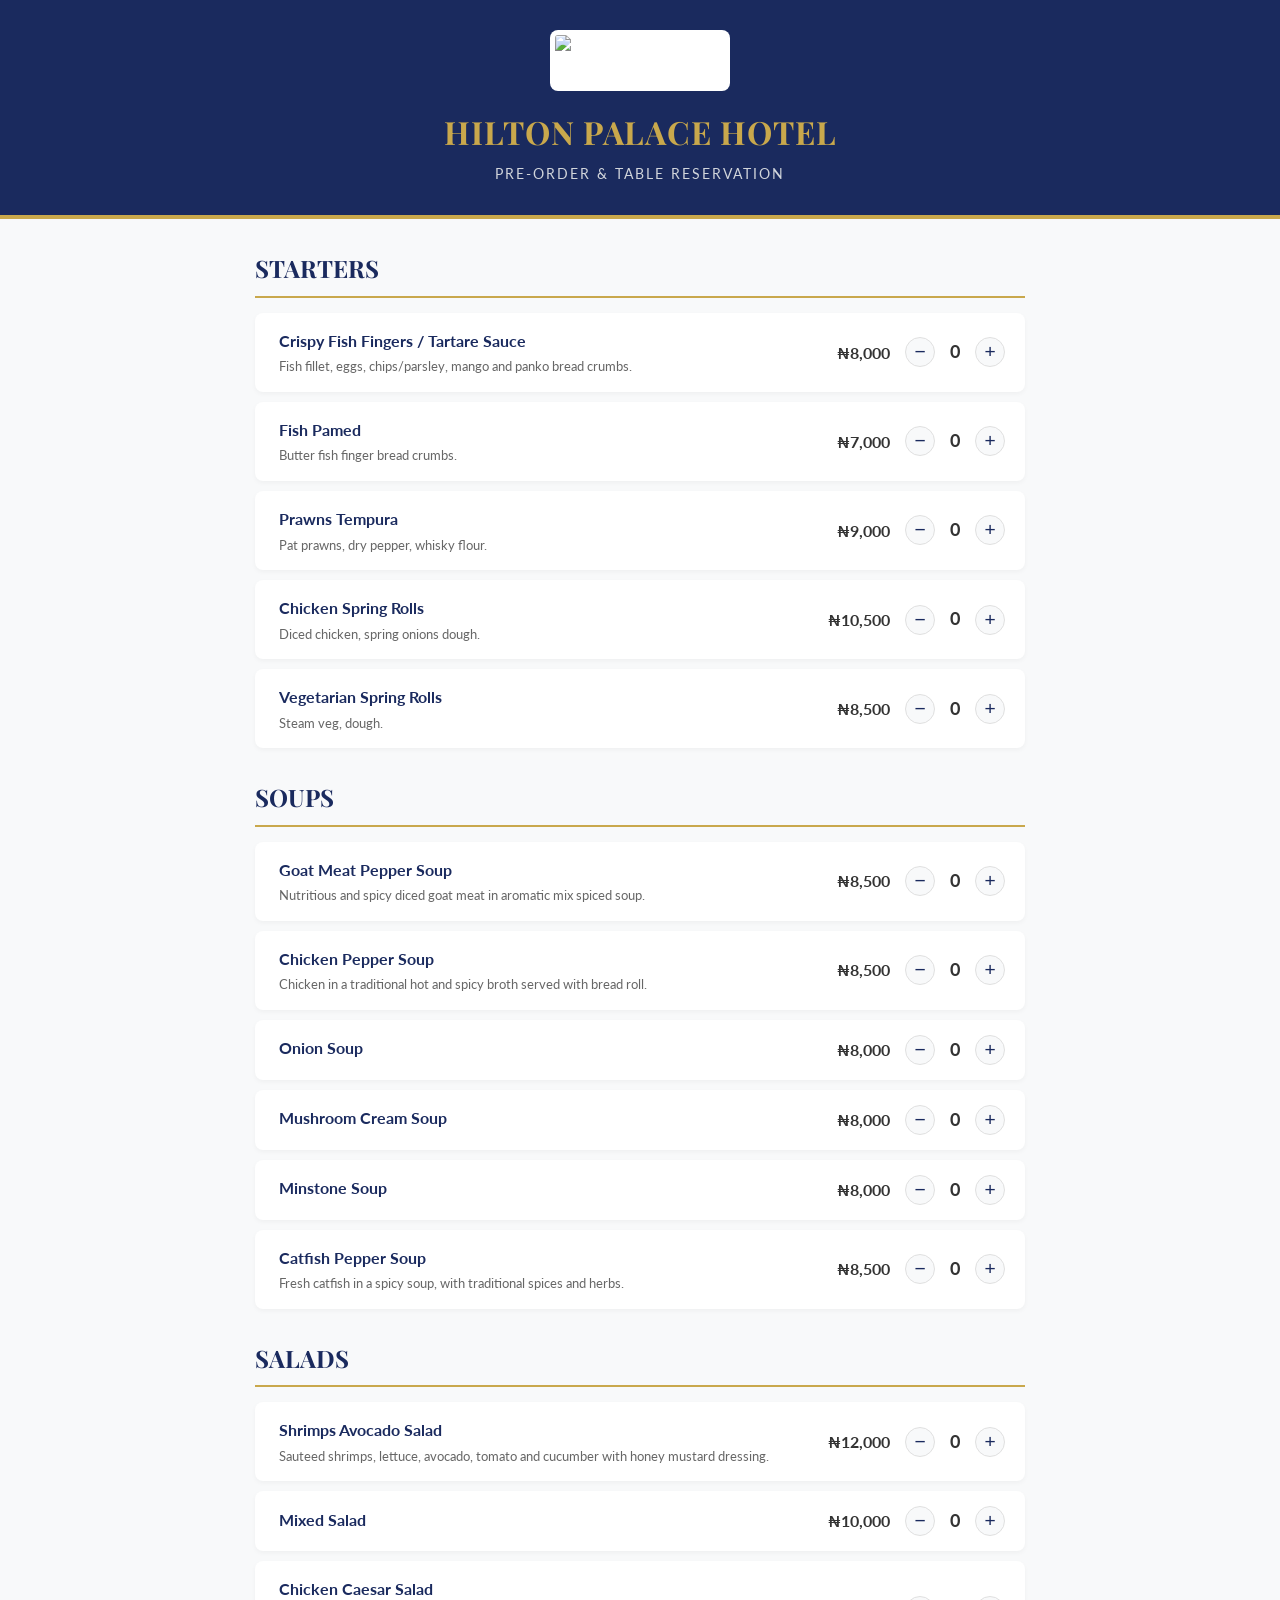
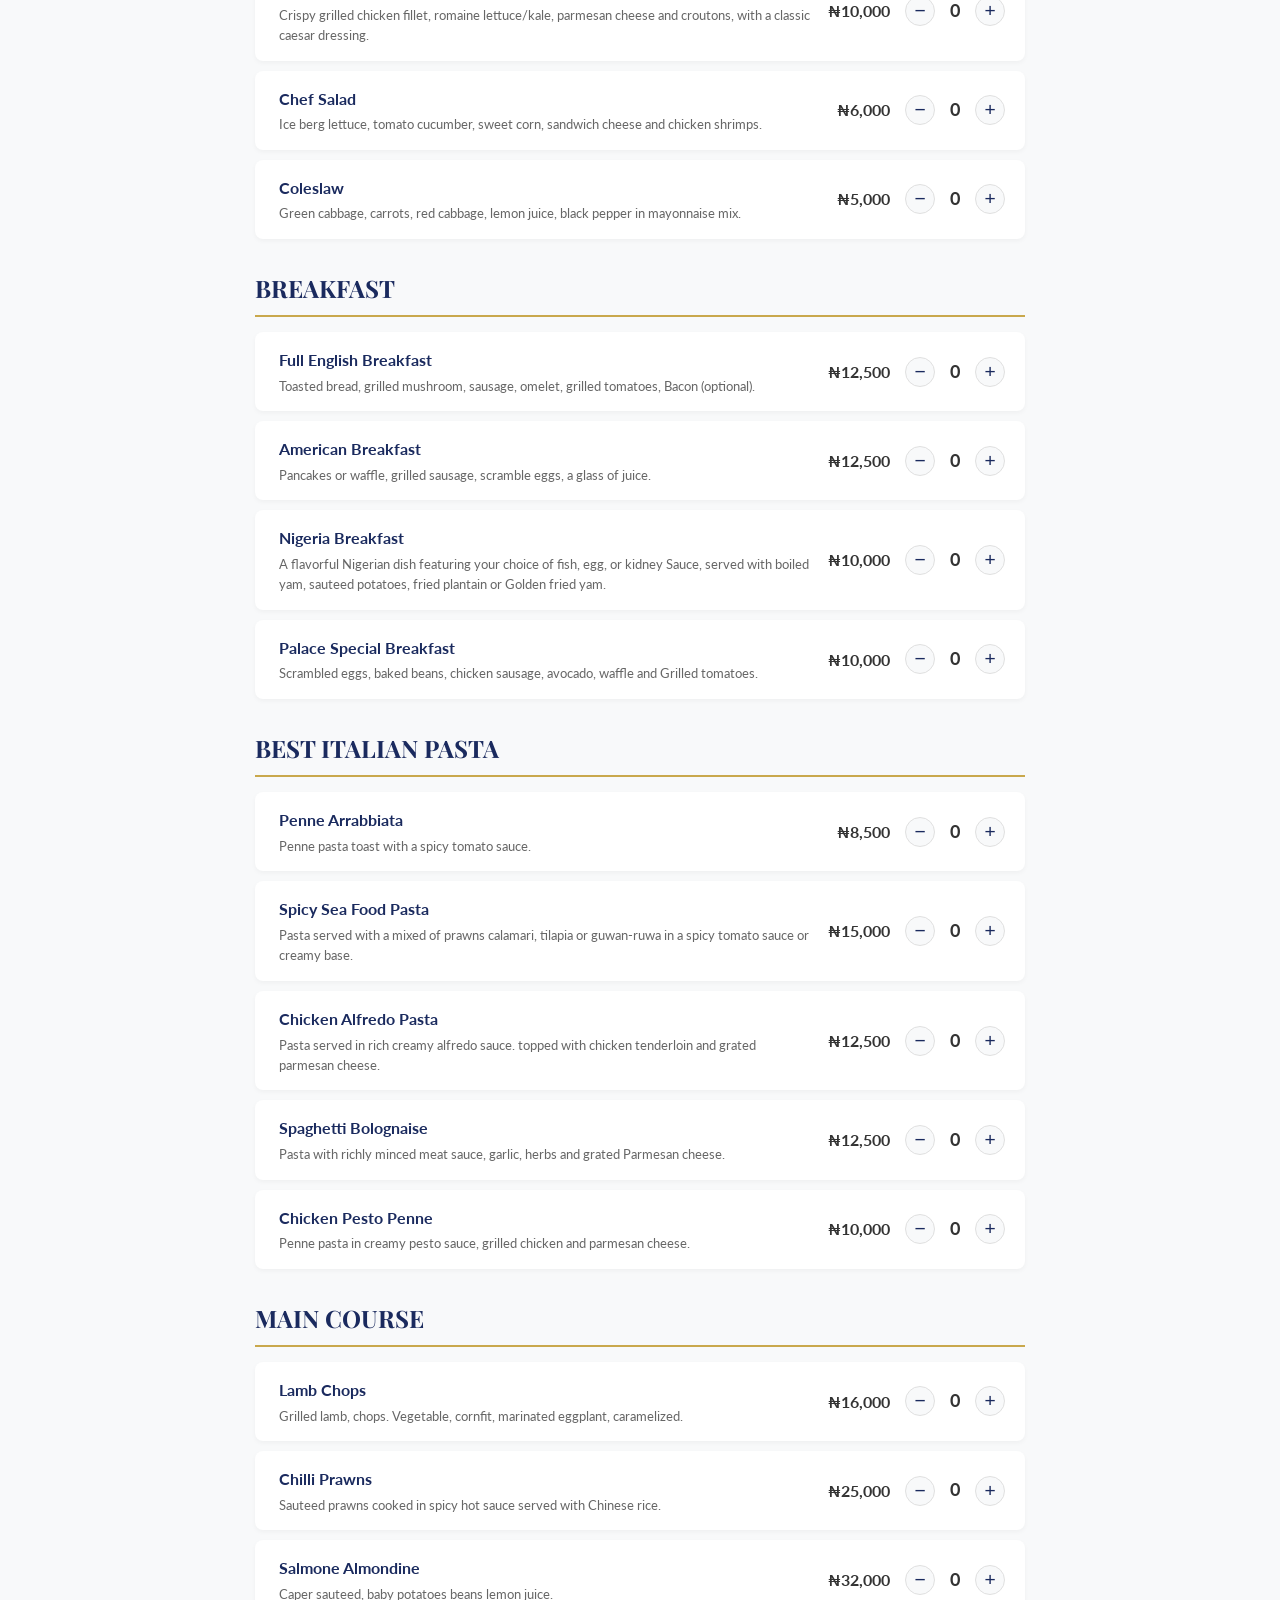
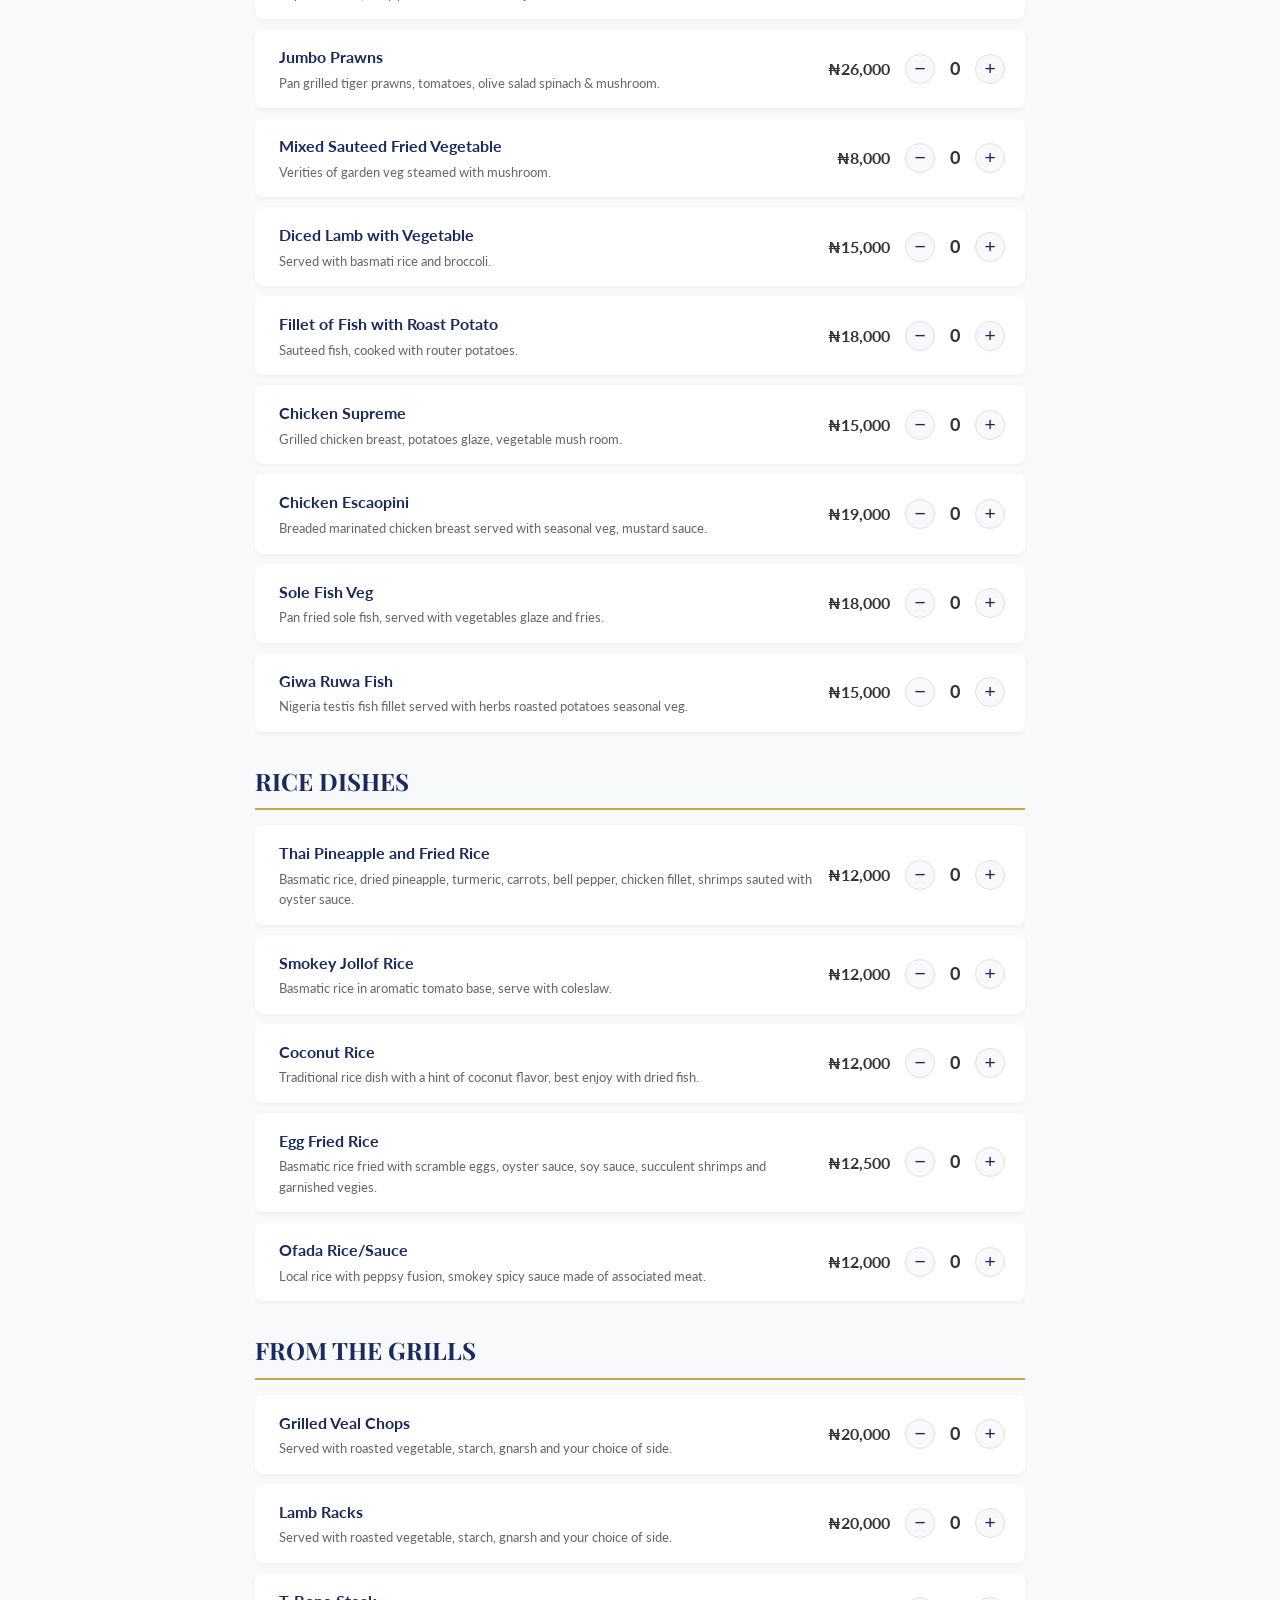
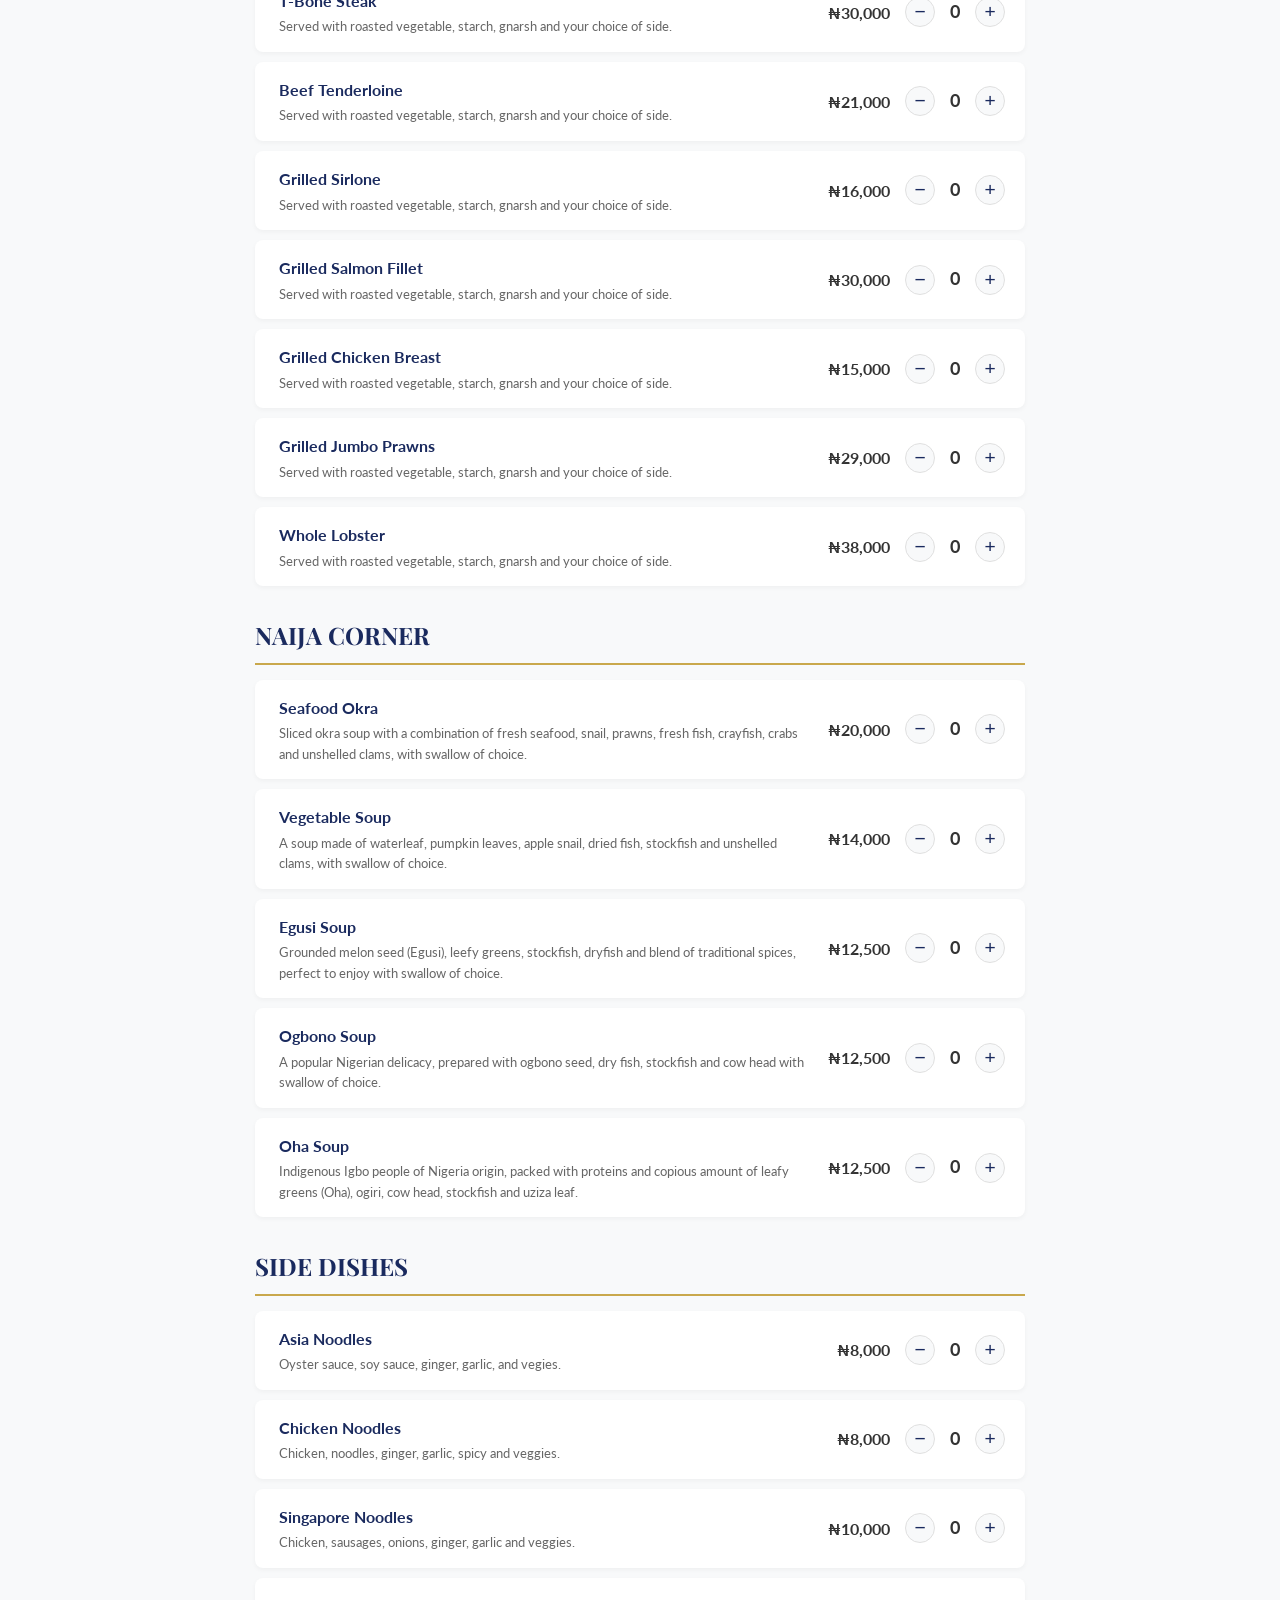
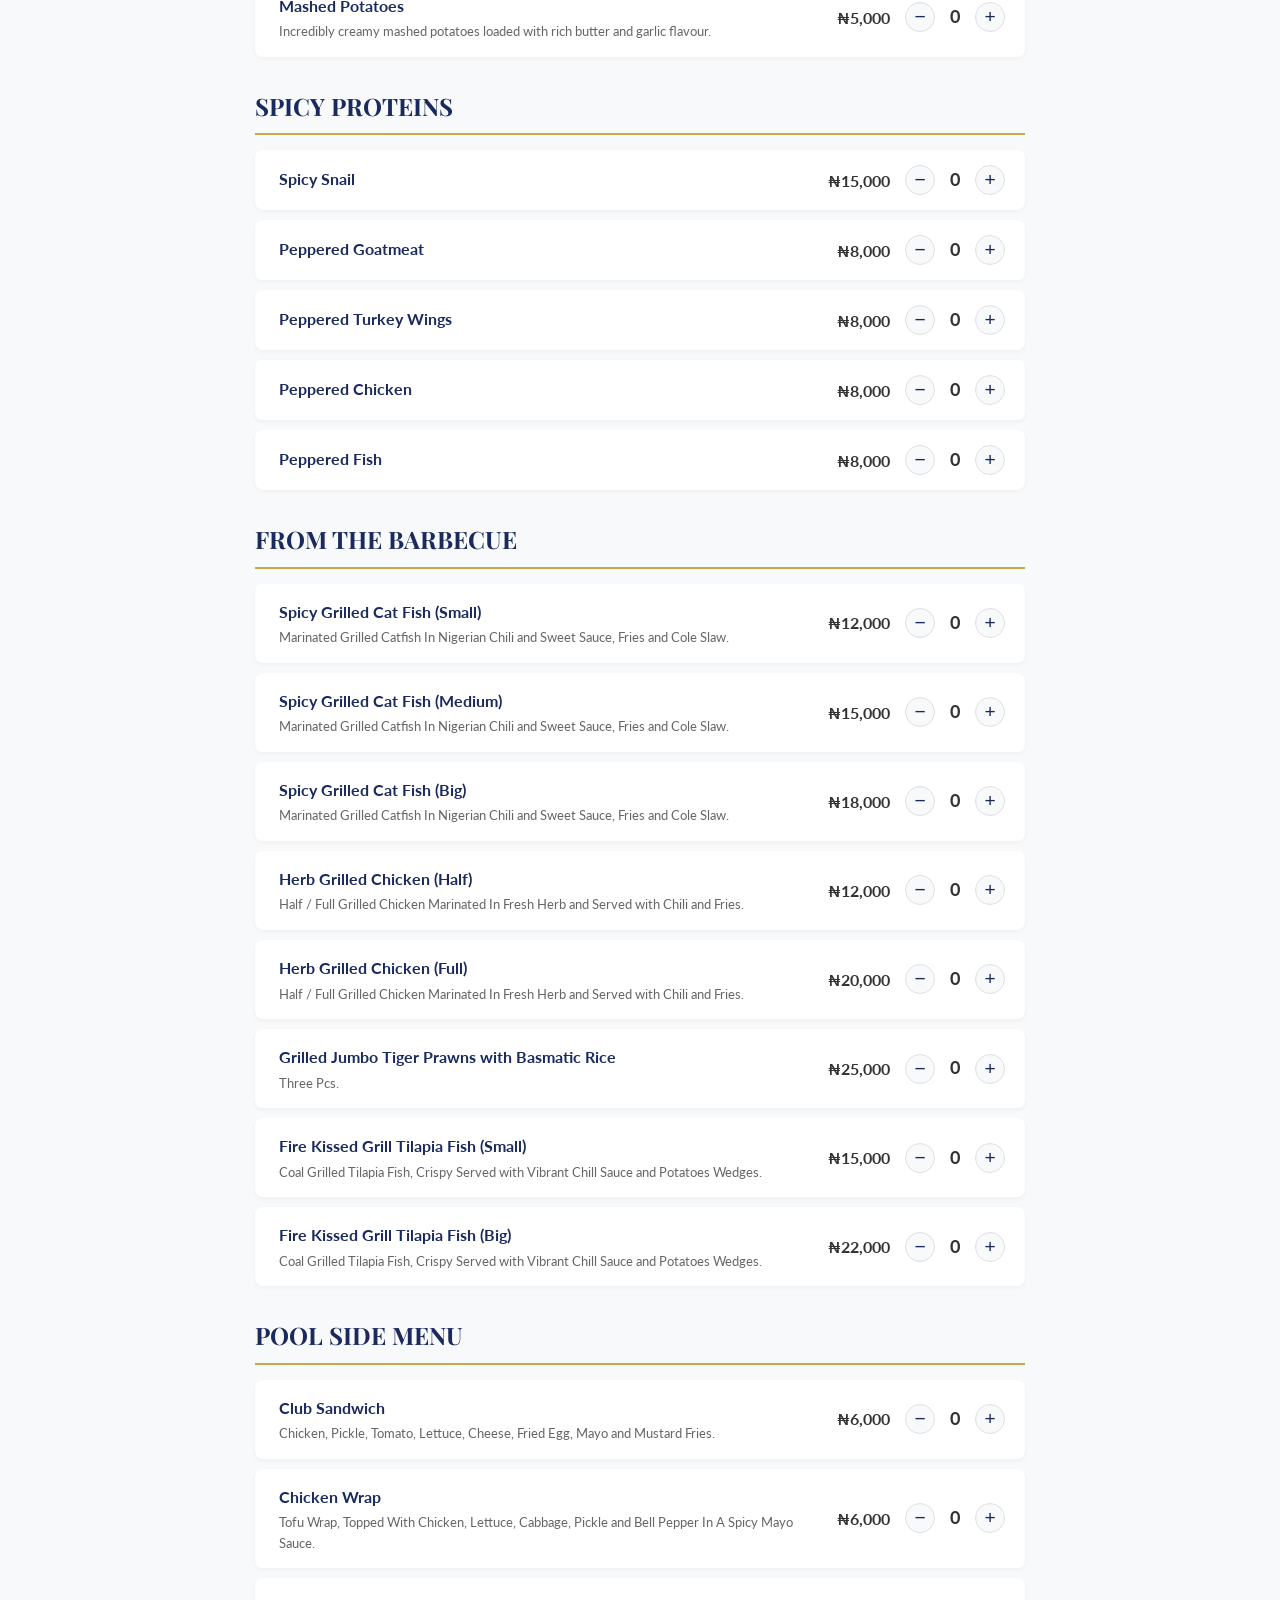
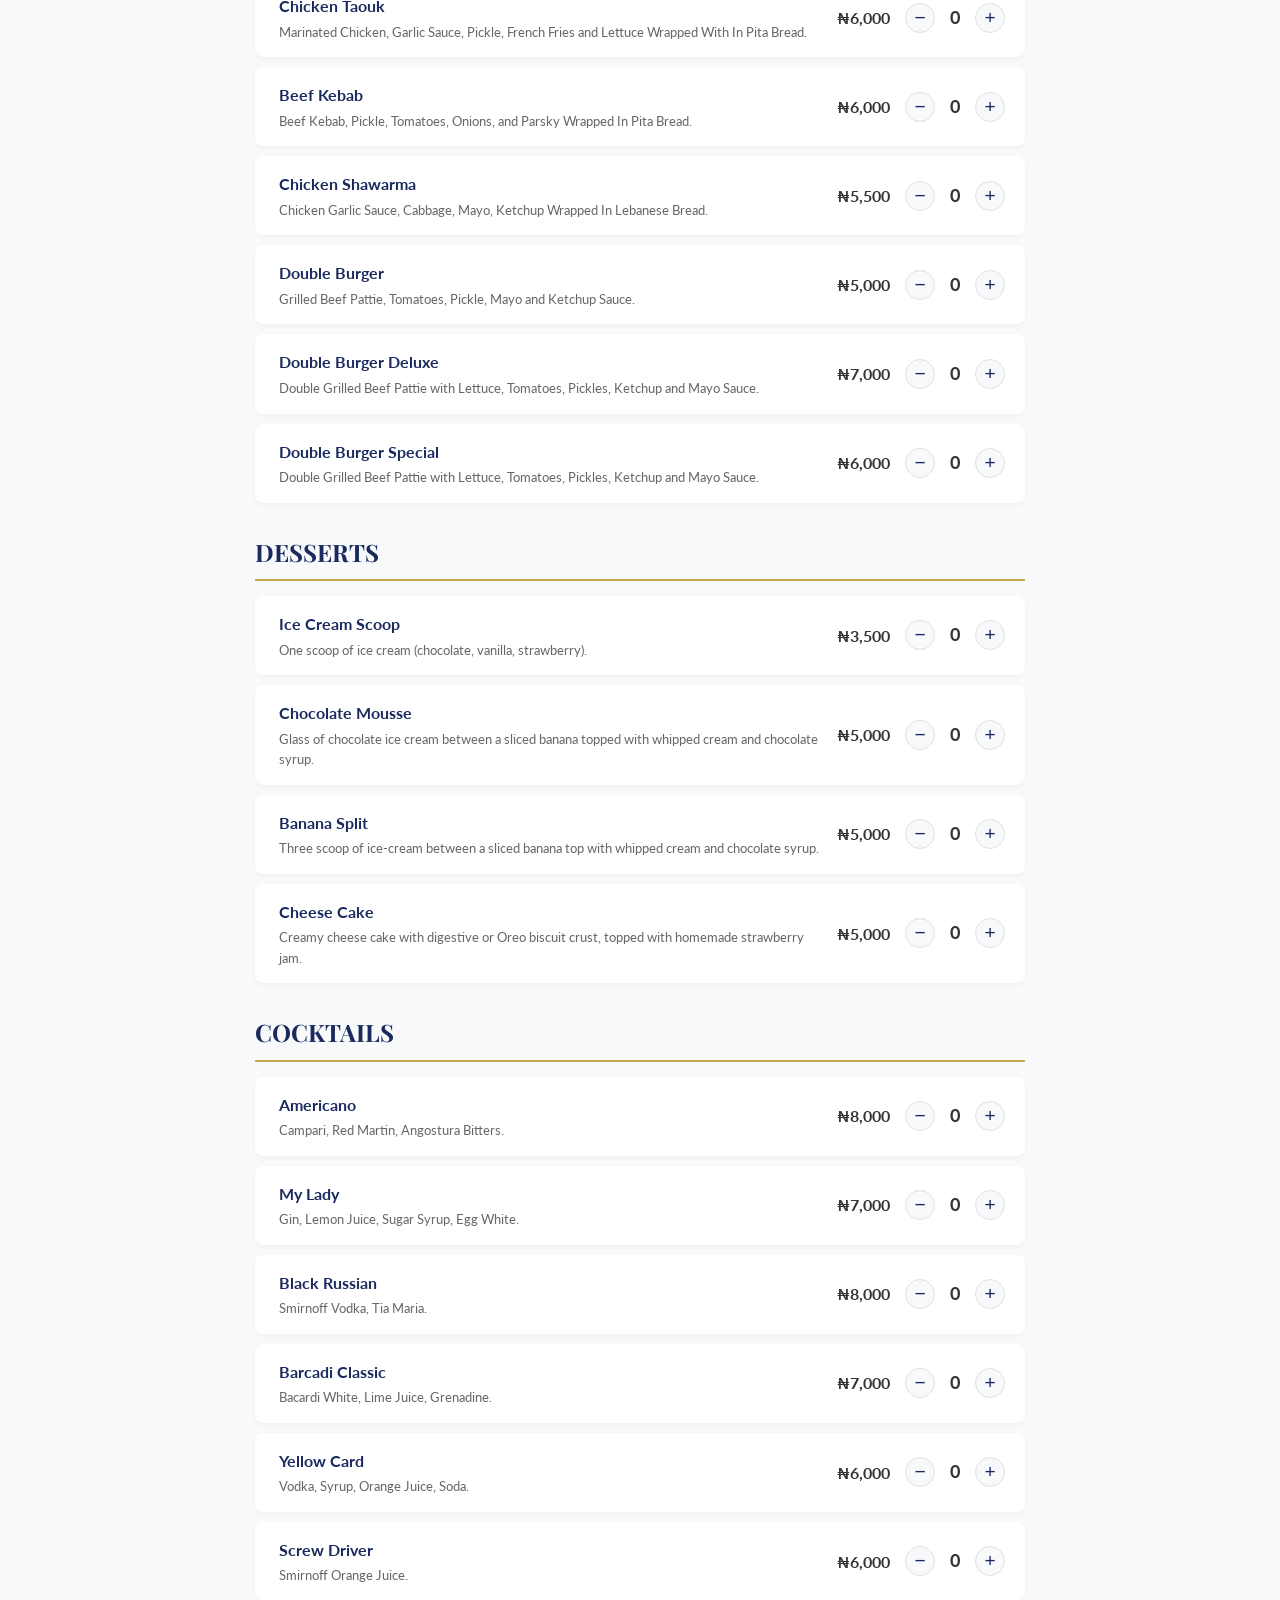
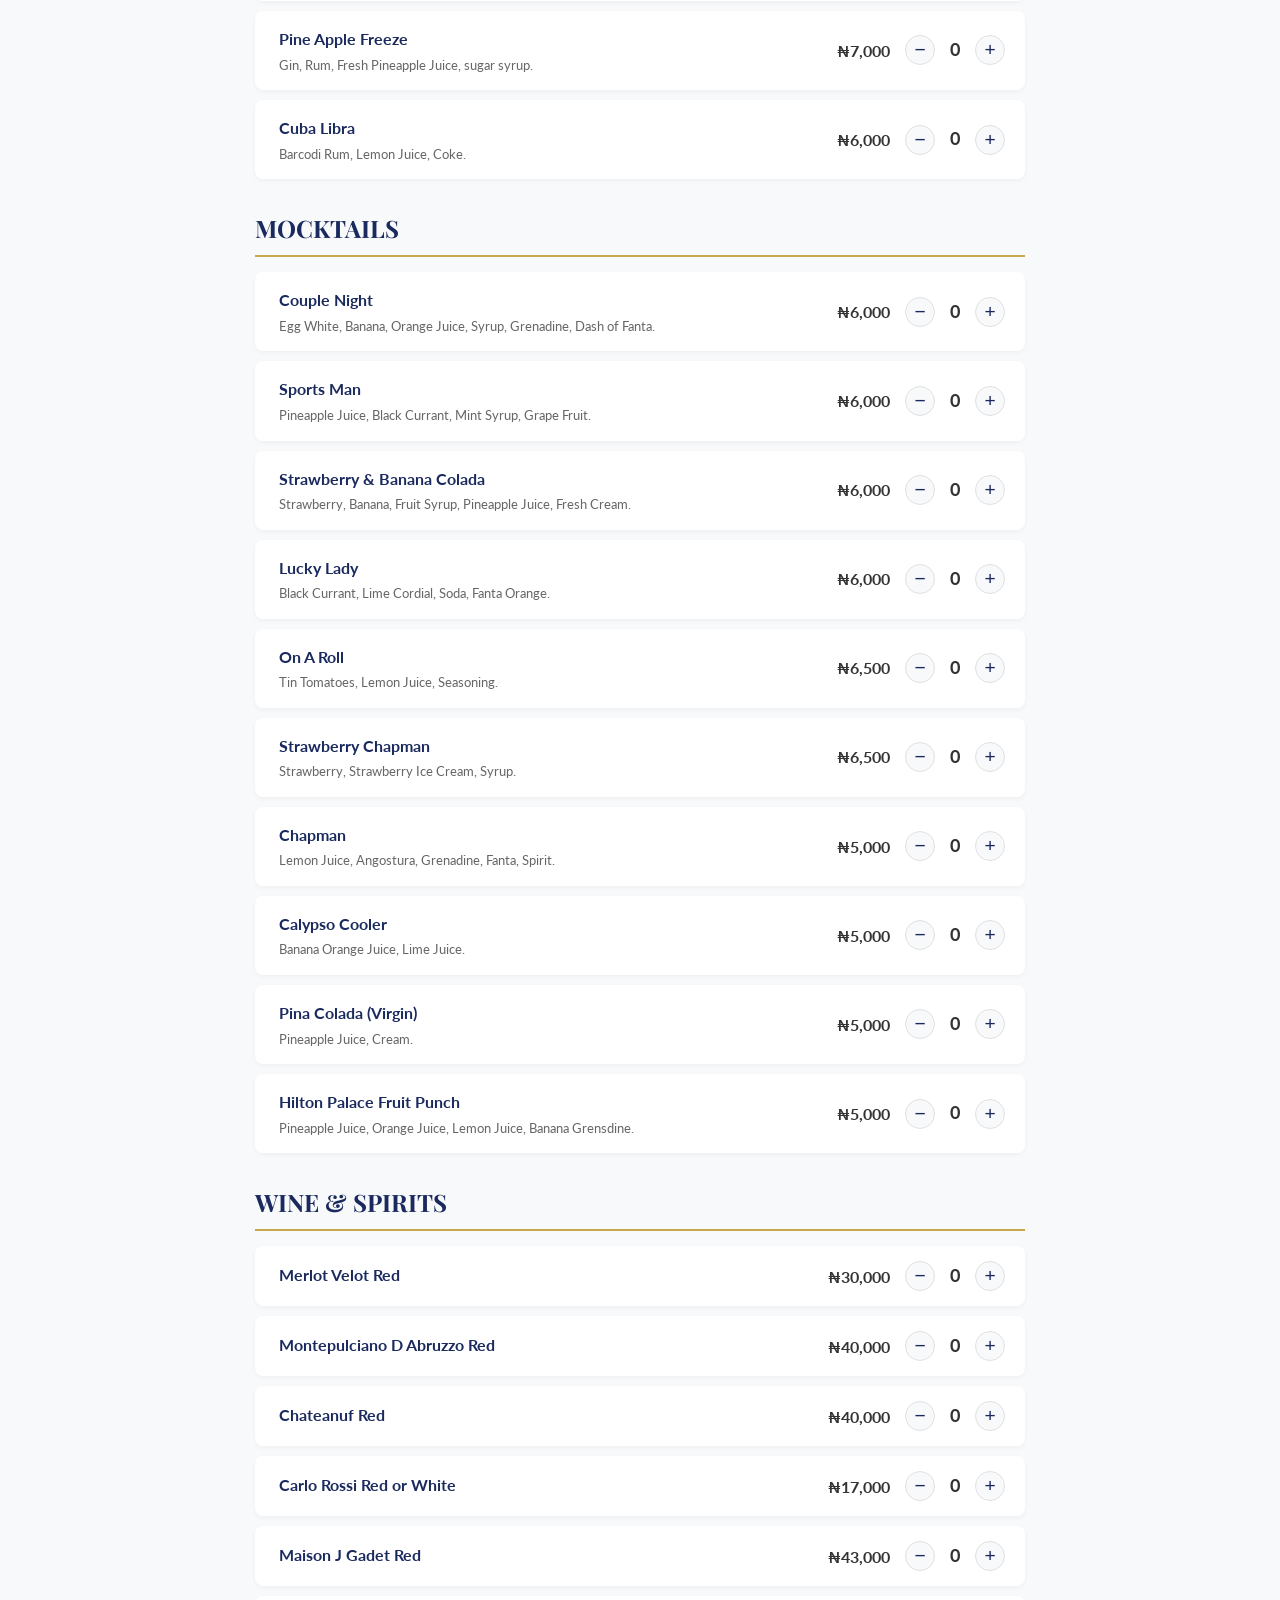
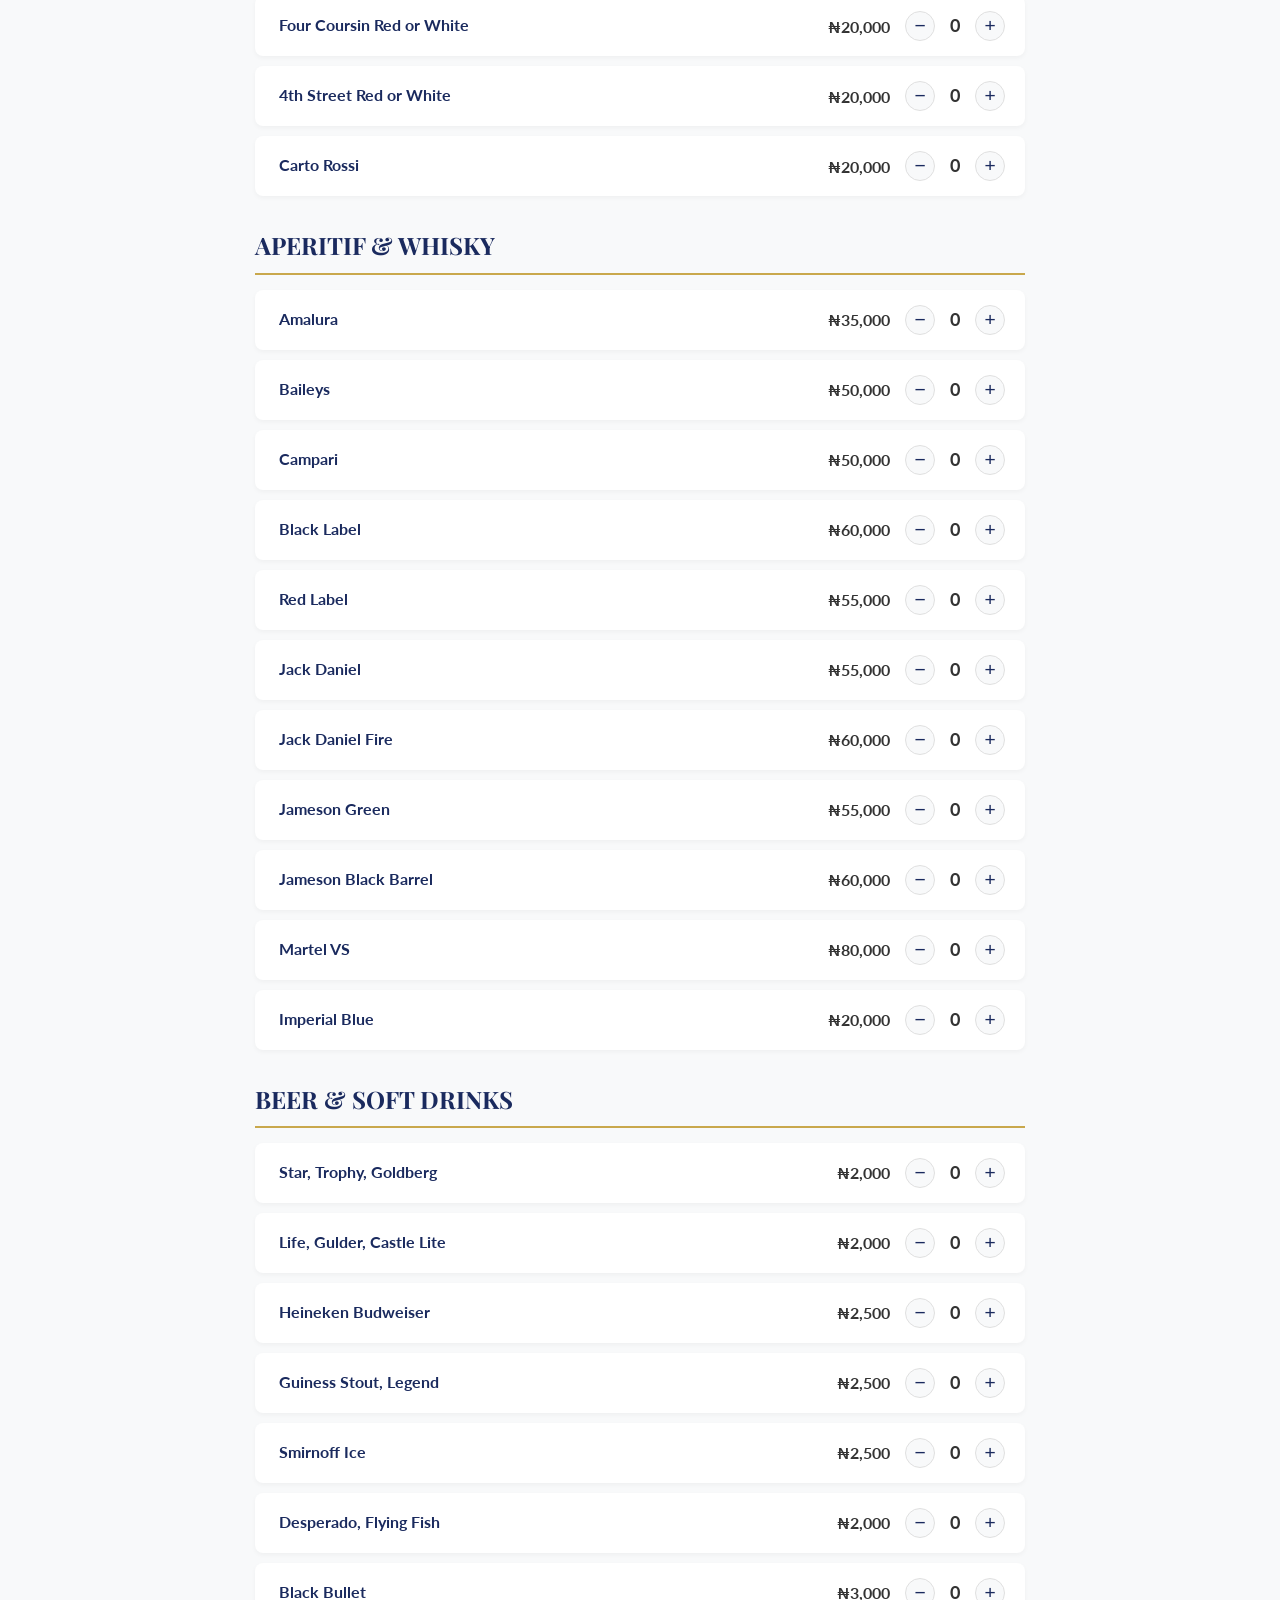
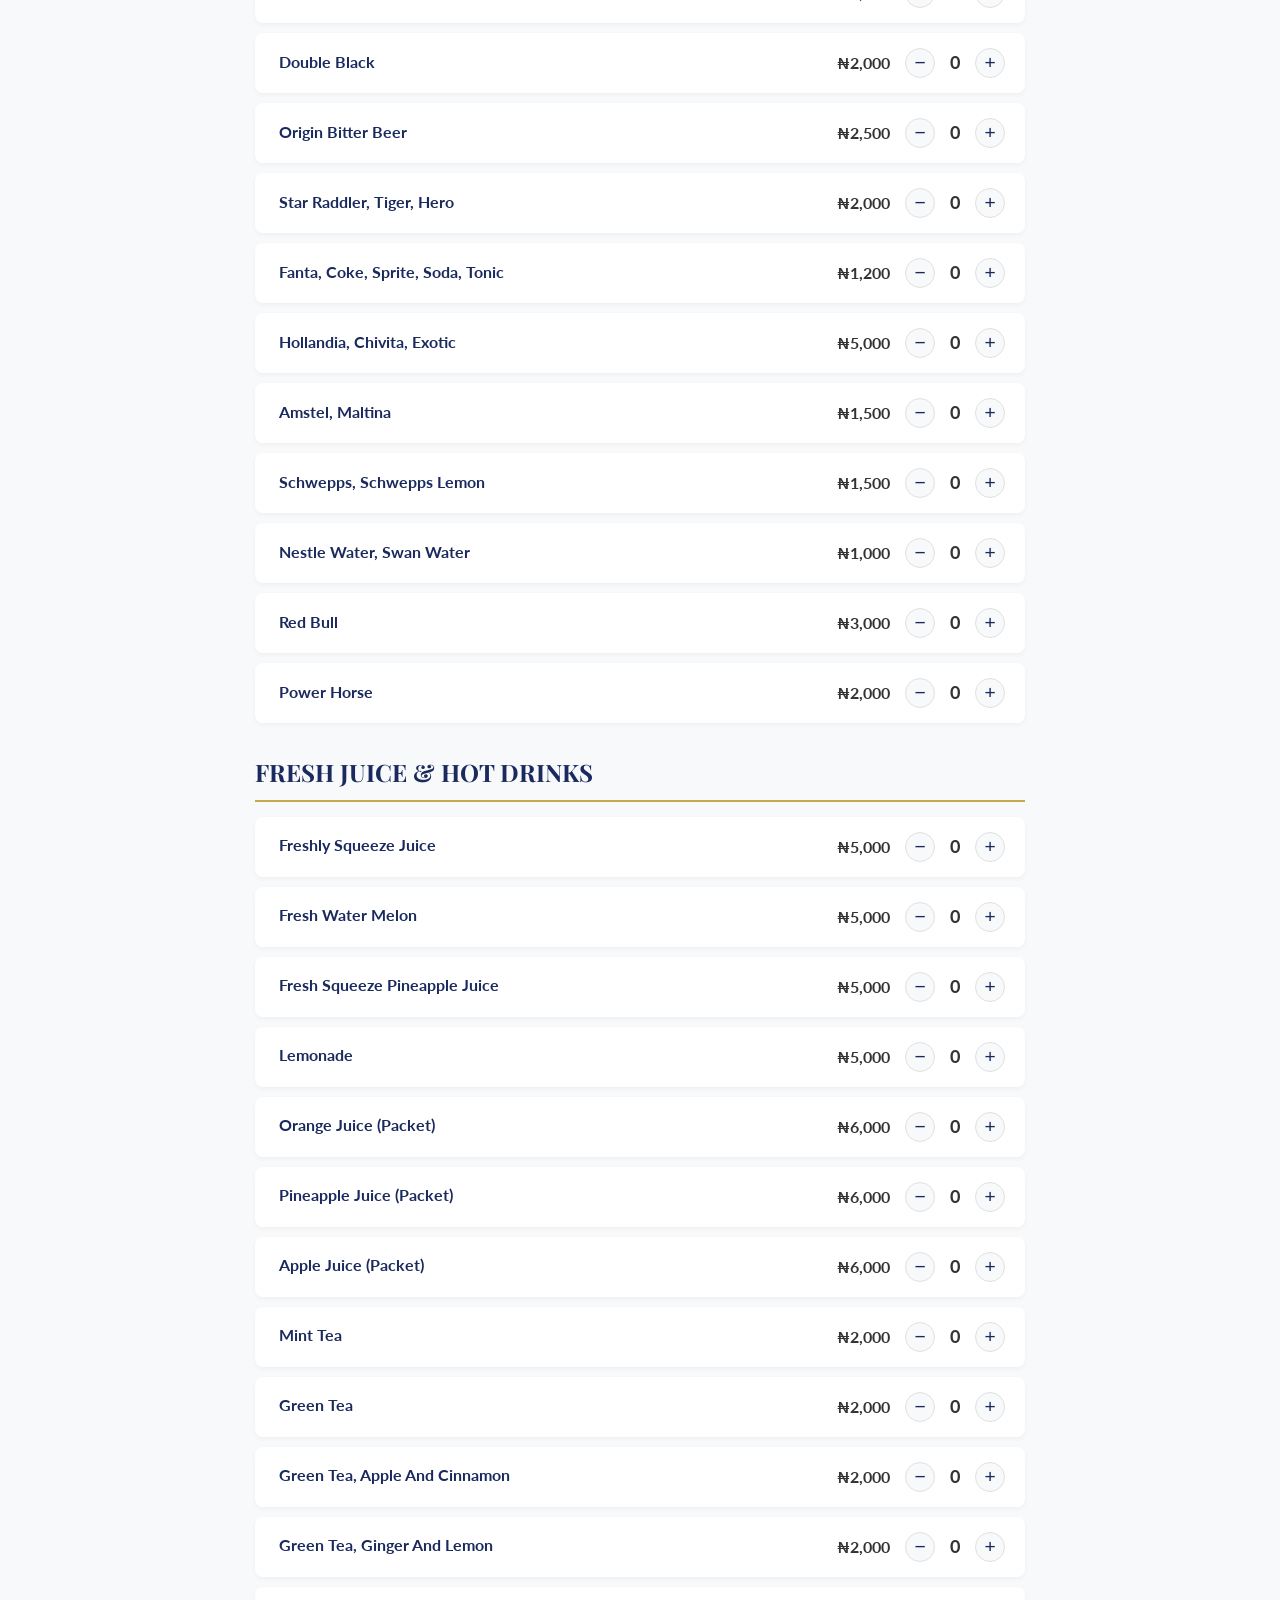
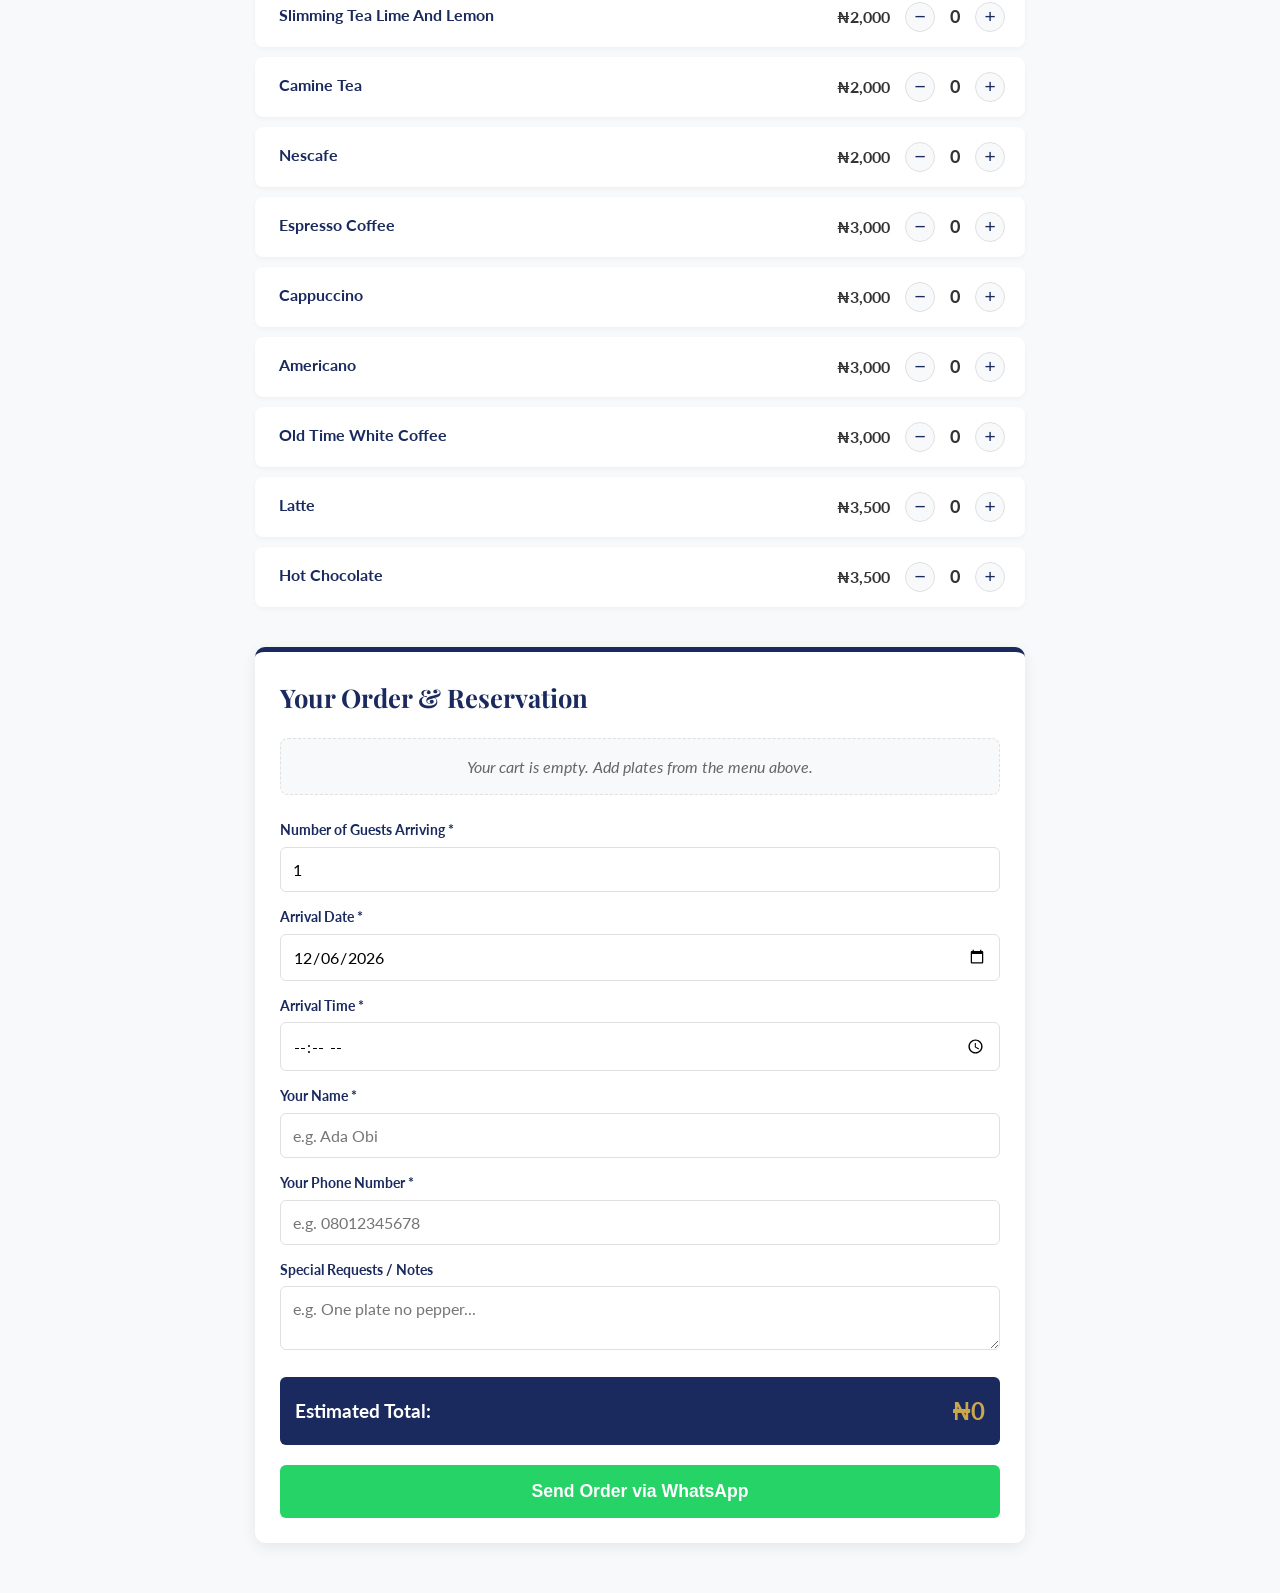
==== index.html @ 46bfb925 "Create index.html" ====
<!DOCTYPE html>
<html lang="en">
<head>
    <meta charset="UTF-8">
    <meta name="viewport" content="width=device-width, initial-scale=1.0">
    <title>Hilton Palace Hotel</title>
    
    <!-- Instant redirect to Hilton.html -->
    <meta http-equiv="refresh" content="0; url=Hilton.html">
    
    <!-- Canonical link for search engines -->
    <link rel="canonical" href="Hilton.html">
    
    <style>
        body {
            font-family: Arial, sans-serif;
            display: flex;
            justify-content: center;
            align-items: center;
            height: 100vh;
            margin: 0;
            background-color: #1a2a5e;
            color: white;
            text-align: center;
        }
        .loader {
            max-width: 400px;
            padding: 20px;
        }
        .loader h1 {
            color: #c9a84c;
            font-size: 1.5rem;
            margin-bottom: 15px;
        }
        .loader p {
            font-size: 0.9rem;
            opacity: 0.8;
        }
        .spinner {
            border: 4px solid rgba(255,255,255,0.2);
            border-top: 4px solid #c9a84c;
            border-radius: 50%;
            width: 40px;
            height: 40px;
            animation: spin 1s linear infinite;
            margin: 20px auto;
        }
        @keyframes spin {
            0% { transform: rotate(0deg); }
            100% { transform: rotate(360deg); }
        }
        a {
            color: #c9a84c;
            text-decoration: underline;
        }
    </style>
</head>
<body>
    <div class="loader">
        <h1>HILTON PALACE HOTEL</h1>
        <div class="spinner"></div>
        <p>Loading your experience...</p>
        <p><a href="Hilton.html">Click here if you're not redirected</a></p>
    </div>

    <script>
        // Instant redirect via JavaScript (backup to meta refresh)
        window.location.replace("Hilton.html");
    </script>
</body>
</html>
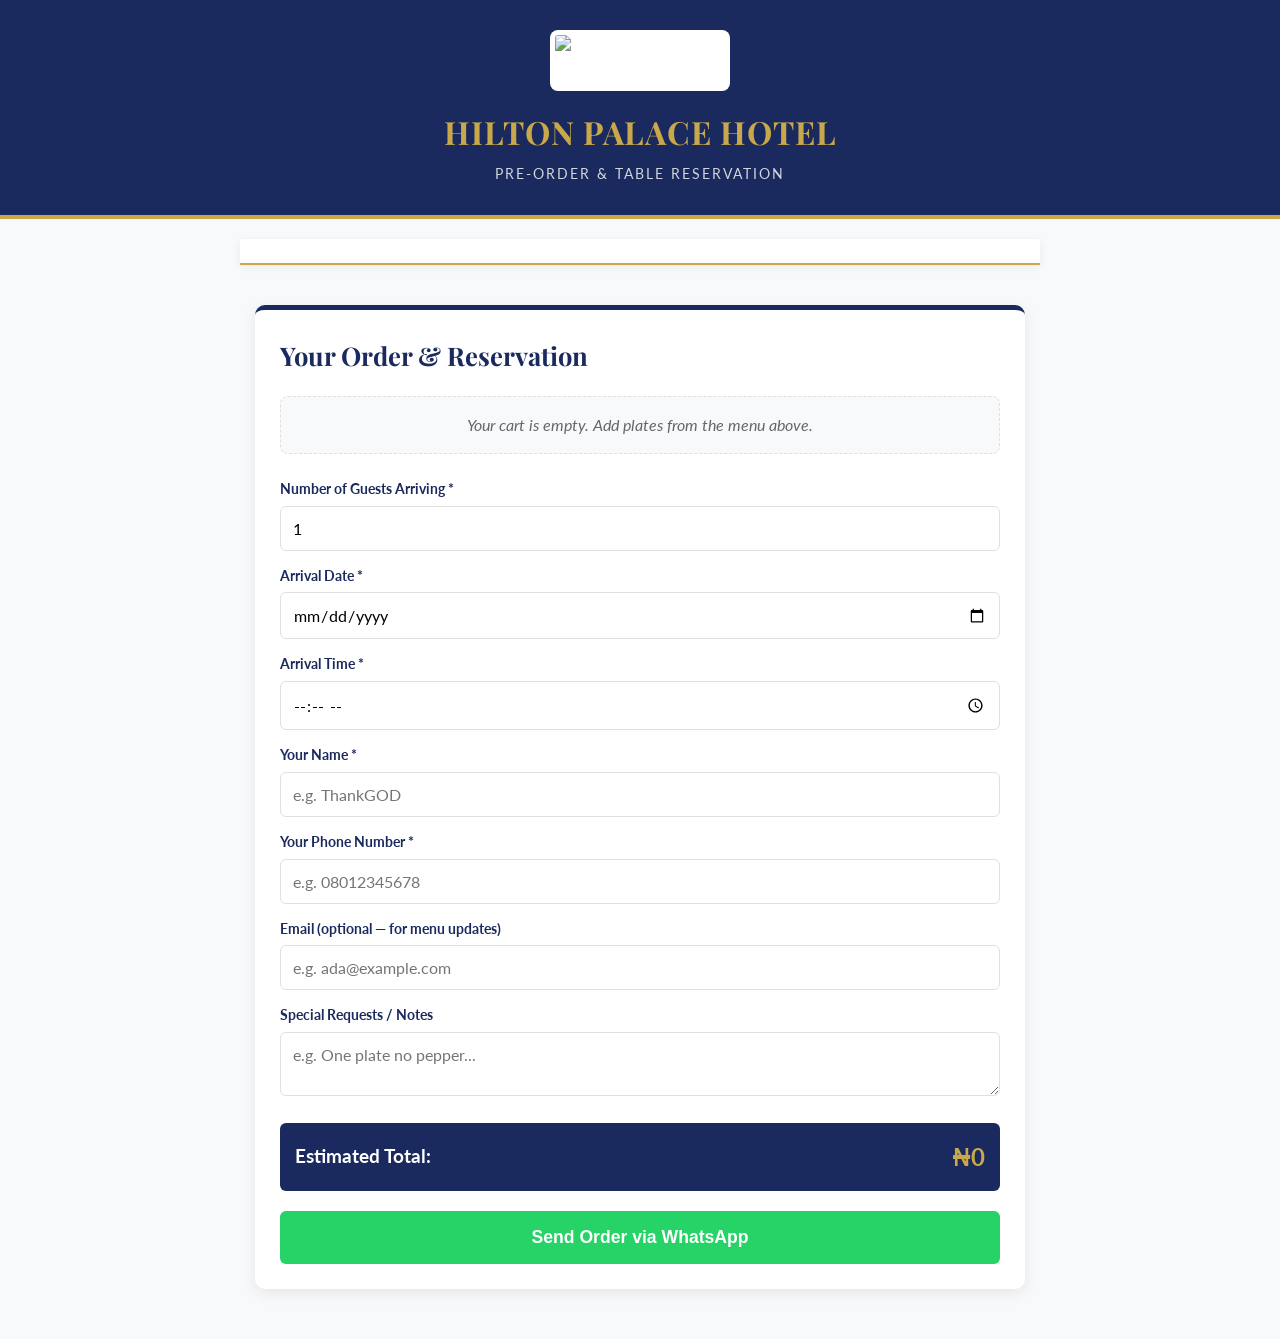
==== commit 26e0ff0d: "Add files via upload" ====
--- a/index.html
+++ b/index.html
@@ -3,69 +3,84 @@
 <head>
     <meta charset="UTF-8">
     <meta name="viewport" content="width=device-width, initial-scale=1.0">
-    <title>Hilton Palace Hotel</title>
-    
-    <!-- Instant redirect to Hilton.html -->
-    <meta http-equiv="refresh" content="0; url=Hilton.html">
-    
-    <!-- Canonical link for search engines -->
-    <link rel="canonical" href="Hilton.html">
-    
-    <style>
-        body {
-            font-family: Arial, sans-serif;
-            display: flex;
-            justify-content: center;
-            align-items: center;
-            height: 100vh;
-            margin: 0;
-            background-color: #1a2a5e;
-            color: white;
-            text-align: center;
-        }
-        .loader {
-            max-width: 400px;
-            padding: 20px;
-        }
-        .loader h1 {
-            color: #c9a84c;
-            font-size: 1.5rem;
-            margin-bottom: 15px;
-        }
-        .loader p {
-            font-size: 0.9rem;
-            opacity: 0.8;
-        }
-        .spinner {
-            border: 4px solid rgba(255,255,255,0.2);
-            border-top: 4px solid #c9a84c;
-            border-radius: 50%;
-            width: 40px;
-            height: 40px;
-            animation: spin 1s linear infinite;
-            margin: 20px auto;
-        }
-        @keyframes spin {
-            0% { transform: rotate(0deg); }
-            100% { transform: rotate(360deg); }
-        }
-        a {
-            color: #c9a84c;
-            text-decoration: underline;
-        }
-    </style>
+    <title>Hilton Palace Hotel - Order & Reserve</title>
+    <link rel="stylesheet" href="Hilton.css">
+    <link href="https://fonts.googleapis.com/css2?family=Playfair+Display:wght@600;700&family=Lato:wght@400;700&display=swap" rel="stylesheet">
+
+    <!-- Google Analytics -->
+    <script async src="https://www.googletagmanager.com/gtag/js?id=G-F42GC445V5"></script>
+    <script>
+      window.dataLayer = window.dataLayer || [];
+      function gtag(){dataLayer.push(arguments);}
+      gtag('js', new Date());
+      gtag('config', 'G-F42GC445V5');
+    </script>
 </head>
 <body>
-    <div class="loader">
+
+    <header>
+        <img src="logo.jpg" alt="Hilton Palace Hotel Logo" class="hotel-logo">
         <h1>HILTON PALACE HOTEL</h1>
-        <div class="spinner"></div>
-        <p>Loading your experience...</p>
-        <p><a href="Hilton.html">Click here if you're not redirected</a></p>
-    </div>
+        <p>Pre-Order & Table Reservation</p>
+    </header>
 
-    <script>
-        // Instant redirect via JavaScript (backup to meta refresh)
-        window.location.replace("Hilton.html");
-    </script>
+    <main>
+        <div id="category-nav" class="category-nav"></div>
+        <div id="menu-container"></div>
+
+        <div id="booking-section">
+            <h2>Your Order & Reservation</h2>
+            
+            <div id="order-summary">
+                <p class="empty-cart">Your cart is empty. Add plates from the menu above.</p>
+            </div>
+
+            <form id="booking-form">
+                <div class="form-group">
+                    <label for="guests">Number of Guests Arriving *</label>
+                    <input type="number" id="guests" min="1" value="1" required>
+                </div>
+
+                <div class="form-group">
+                    <label for="arrival-date">Arrival Date *</label>
+                    <input type="date" id="arrival-date" required>
+                </div>
+
+                <div class="form-group">
+                    <label for="arrival-time">Arrival Time *</label>
+                    <input type="time" id="arrival-time" required>
+                </div>
+
+                <div class="form-group">
+                    <label for="customer-name">Your Name *</label>
+                    <input type="text" id="customer-name" placeholder="e.g. ThankGOD" required>
+                </div>
+
+                <div class="form-group">
+                    <label for="customer-phone">Your Phone Number *</label>
+                    <input type="tel" id="customer-phone" placeholder="e.g. 08012345678" required>
+                </div>
+
+                <div class="form-group">
+                    <label for="customer-email">Email (optional — for menu updates)</label>
+                    <input type="email" id="customer-email" placeholder="e.g. ada@example.com">
+                </div>
+
+                <div class="form-group">
+                    <label for="notes">Special Requests / Notes</label>
+                    <textarea id="notes" rows="2" placeholder="e.g. One plate no pepper..."></textarea>
+                </div>
+
+                <div class="total-box">
+                    <strong>Estimated Total: </strong>
+                    <span id="grand-total">₦0</span>
+                </div>
+
+                <button type="submit" id="submit-btn">Send Order via WhatsApp</button>
+            </form>
+        </div>
+    </main>
+
+    <script type="module" src="Hilton.js"></script>
 </body>
-</html>
+</html>
--- a/Hilton.css
+++ b/Hilton.css
@@ -0,0 +1,211 @@
+
+:root {
+    --primary-blue: #1a2a5e;
+    --gold: #c9a84c;
+    --light-bg: #f8f9fa;
+    --white: #ffffff;
+    --text-dark: #333;
+    --text-light: #666;
+    --border-color: #e0e0e0;
+    --success-green: #25D366;
+}
+
+* { box-sizing: border-box; margin: 0; padding: 0; }
+
+body {
+    font-family: 'Lato', sans-serif;
+    background-color: var(--light-bg);
+    color: var(--text-dark);
+    line-height: 1.6;
+    padding-bottom: 50px;
+}
+
+header {
+    background-color: var(--primary-blue);
+    color: var(--white);
+    text-align: center;
+    padding: 30px 15px;
+    margin-bottom: 20px;
+    border-bottom: 4px solid var(--gold);
+}
+
+header h1 {
+    font-family: 'Playfair Display', serif;
+    font-size: 2rem;
+    color: var(--gold);
+    letter-spacing: 1px;
+}
+
+header p {
+    font-size: 0.9rem;
+    color: #d1d5db;
+    margin-top: 5px;
+    text-transform: uppercase;
+    letter-spacing: 2px;
+}
+
+.hotel-logo {
+    max-width: 180px;
+    width: 100%;
+    height: auto;
+    display: block;
+    margin: 0 auto 15px auto;
+    border-radius: 8px;
+    background-color: white;
+    padding: 5px;
+}
+
+main { max-width: 800px; margin: 0 auto; padding: 0 15px; }
+
+.category-title {
+    font-family: 'Playfair Display', serif;
+    color: var(--primary-blue);
+    font-size: 1.5rem;
+    margin: 30px 0 15px 0;
+    padding-bottom: 8px;
+    border-bottom: 2px solid var(--gold);
+    text-transform: uppercase;
+    scroll-margin-top: 80px;
+}
+
+.menu-item {
+    background: var(--white);
+    padding: 15px 20px;
+    margin-bottom: 10px;
+    border-radius: 8px;
+    box-shadow: 0 2px 5px rgba(0,0,0,0.04);
+    display: flex;
+    justify-content: space-between;
+    align-items: center;
+    border-left: 4px solid transparent;
+    transition: border 0.2s;
+}
+
+.menu-item:hover { border-left: 4px solid var(--gold); }
+.item-info { flex: 1; padding-right: 15px; }
+.item-name { font-weight: 700; color: var(--primary-blue); font-size: 1rem; }
+.item-desc { font-size: 0.8rem; color: var(--text-light); margin-top: 3px; }
+.item-price { font-weight: 700; color: var(--text-dark); white-space: nowrap; }
+.item-controls { display: flex; align-items: center; gap: 10px; margin-left: 15px; }
+
+.qty-btn {
+    background: var(--light-bg);
+    border: 1px solid var(--border-color);
+    width: 30px; height: 30px;
+    border-radius: 50%;
+    font-size: 1.2rem;
+    cursor: pointer;
+    display: flex;
+    align-items: center;
+    justify-content: center;
+    color: var(--primary-blue);
+    transition: all 0.2s;
+}
+
+.qty-btn:hover { background: var(--primary-blue); color: var(--white); border-color: var(--primary-blue); }
+.qty-display { font-weight: 700; min-width: 20px; text-align: center; font-size: 1.1rem; }
+
+#booking-section {
+    background: var(--white);
+    padding: 25px;
+    border-radius: 10px;
+    box-shadow: 0 4px 15px rgba(0,0,0,0.08);
+    margin-top: 40px;
+    border-top: 5px solid var(--primary-blue);
+}
+
+#booking-section h2 {
+    font-family: 'Playfair Display', serif;
+    color: var(--primary-blue);
+    margin-bottom: 20px;
+    font-size: 1.6rem;
+}
+
+#order-summary {
+    background: var(--light-bg);
+    padding: 15px;
+    border-radius: 8px;
+    margin-bottom: 25px;
+    border: 1px dashed var(--border-color);
+}
+
+.empty-cart { color: var(--text-light); font-style: italic; text-align: center; margin: 0; }
+.summary-item { display: flex; justify-content: space-between; padding: 5px 0; border-bottom: 1px solid var(--border-color); font-size: 0.9rem; }
+.summary-item:last-child { border-bottom: none; }
+
+.form-group { margin-bottom: 15px; }
+.form-group label { display: block; font-weight: 700; font-size: 0.85rem; margin-bottom: 5px; color: var(--primary-blue); }
+.form-group input, .form-group textarea {
+    width: 100%; padding: 12px; border: 1px solid var(--border-color); border-radius: 6px;
+    font-family: 'Lato', sans-serif; font-size: 1rem; transition: border 0.2s;
+}
+.form-group input:focus, .form-group textarea:focus { outline: none; border-color: var(--primary-blue); box-shadow: 0 0 0 2px rgba(26, 42, 94, 0.1); }
+
+.total-box {
+    background: var(--primary-blue); color: var(--white); padding: 15px; border-radius: 6px;
+    text-align: right; font-size: 1.2rem; margin: 20px 0; display: flex;
+    justify-content: space-between; align-items: center;
+}
+
+#grand-total { color: var(--gold); font-weight: 700; font-size: 1.5rem; }
+
+#submit-btn {
+    width: 100%; padding: 16px; background-color: var(--success-green); color: var(--white);
+    border: none; border-radius: 6px; font-size: 1.1rem; font-weight: 700;
+    cursor: pointer; transition: background 0.2s; display: flex; align-items: center; justify-content: center;
+}
+
+#submit-btn:hover { background-color: #1ebe5d; }
+#submit-btn:disabled { background-color: #ccc; cursor: not-allowed; }
+
+@media (max-width: 500px) {
+    .menu-item { flex-direction: column; align-items: flex-start; gap: 10px; }
+    .item-controls { margin-left: 0; width: 100%; justify-content: flex-end; }
+    .total-box { flex-direction: column; align-items: flex-end; gap: 5px; }
+}
+
+/* ==========================================
+   STICKY CATEGORY NAVIGATION
+   ========================================== */
+.category-nav {
+    position: sticky;
+    top: 0;
+    z-index: 100;
+    background: var(--white);
+    display: flex;
+    gap: 8px;
+    padding: 12px 15px;
+    overflow-x: auto;
+    overflow-y: hidden;
+    white-space: nowrap;
+    -webkit-overflow-scrolling: touch;
+    border-bottom: 2px solid var(--gold);
+    margin: 0 -15px 20px -15px;
+    box-shadow: 0 2px 8px rgba(0,0,0,0.06);
+}
+
+.category-nav::-webkit-scrollbar { display: none; }
+.category-nav { scrollbar-width: none; }
+
+.nav-btn {
+    flex-shrink: 0;
+    padding: 8px 16px;
+    border: 1px solid var(--border-color);
+    background: var(--light-bg);
+    border-radius: 25px;
+    cursor: pointer;
+    font-family: 'Lato', sans-serif;
+    font-size: 0.8rem;
+    font-weight: 700;
+    color: var(--primary-blue);
+    transition: all 0.2s;
+    text-transform: uppercase;
+    letter-spacing: 0.5px;
+}
+
+.nav-btn:hover,
+.nav-btn:active {
+    background: var(--primary-blue);
+    color: var(--white);
+    border-color: var(--primary-blue);
+}
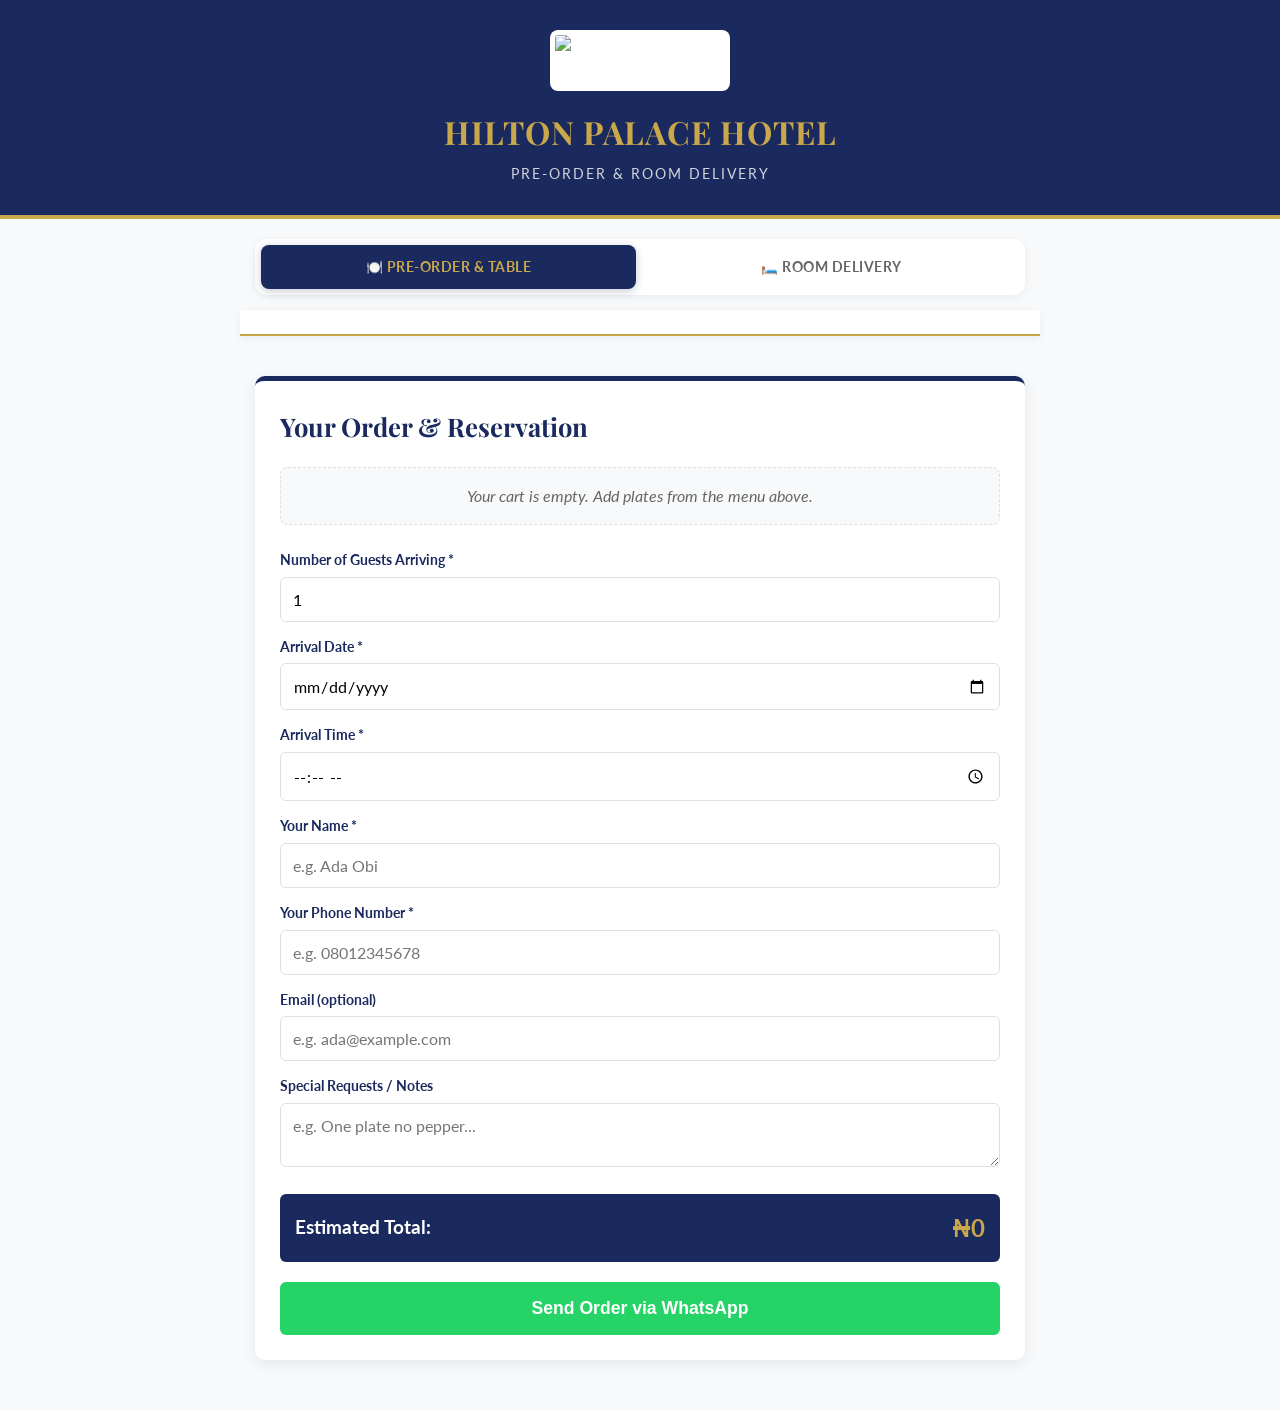
==== commit dc98b5a8: "Add files via upload" ====
--- a/index.html
+++ b/index.html
@@ -7,7 +7,6 @@
     <link rel="stylesheet" href="Hilton.css">
     <link href="https://fonts.googleapis.com/css2?family=Playfair+Display:wght@600;700&family=Lato:wght@400;700&display=swap" rel="stylesheet">
 
-    <!-- Google Analytics -->
     <script async src="https://www.googletagmanager.com/gtag/js?id=G-F42GC445V5"></script>
     <script>
       window.dataLayer = window.dataLayer || [];
@@ -21,39 +20,72 @@
     <header>
         <img src="logo.jpg" alt="Hilton Palace Hotel Logo" class="hotel-logo">
         <h1>HILTON PALACE HOTEL</h1>
-        <p>Pre-Order & Table Reservation</p>
+        <p>Pre-Order & Room Delivery</p>
     </header>
 
     <main>
+        <div class="order-tabs">
+            <button class="tab-btn active" id="tab-preorder" onclick="switchTab('preorder')">
+                🍽️ Pre-Order & Table
+            </button>
+            <button class="tab-btn" id="tab-room" onclick="switchTab('room')">
+                🛏️ Room Delivery
+            </button>
+        </div>
+
         <div id="category-nav" class="category-nav"></div>
         <div id="menu-container"></div>
 
         <div id="booking-section">
-            <h2>Your Order & Reservation</h2>
+            <h2 id="booking-title">Your Order & Reservation</h2>
             
             <div id="order-summary">
                 <p class="empty-cart">Your cart is empty. Add plates from the menu above.</p>
             </div>
 
             <form id="booking-form">
-                <div class="form-group">
-                    <label for="guests">Number of Guests Arriving *</label>
-                    <input type="number" id="guests" min="1" value="1" required>
+                <div id="preorder-fields">
+                    <div class="form-group">
+                        <label for="guests">Number of Guests Arriving *</label>
+                        <input type="number" id="guests" min="1" value="1" required>
+                    </div>
+
+                    <div class="form-group">
+                        <label for="arrival-date">Arrival Date *</label>
+                        <input type="date" id="arrival-date" required>
+                    </div>
+
+                    <div class="form-group">
+                        <label for="arrival-time">Arrival Time *</label>
+                        <input type="time" id="arrival-time" required>
+                    </div>
                 </div>
 
-                <div class="form-group">
-                    <label for="arrival-date">Arrival Date *</label>
-                    <input type="date" id="arrival-date" required>
-                </div>
+                <div id="room-fields" style="display: none;">
+                    <div class="form-group">
+                        <label for="room-number">Room Number *</label>
+                        <input type="text" id="room-number" placeholder="e.g. 204">
+                    </div>
 
-                <div class="form-group">
-                    <label for="arrival-time">Arrival Time *</label>
-                    <input type="time" id="arrival-time" required>
+                    <div class="form-group">
+                        <label for="delivery-date">Delivery Date *</label>
+                        <input type="date" id="delivery-date">
+                    </div>
+
+                    <div class="form-group">
+                        <label for="delivery-time">Preferred Delivery Time *</label>
+                        <input type="time" id="delivery-time">
+                    </div>
+
+                    <div class="form-group">
+                        <label for="room-guests">Number of People in Room</label>
+                        <input type="number" id="room-guests" min="1" value="1">
+                    </div>
                 </div>
 
                 <div class="form-group">
                     <label for="customer-name">Your Name *</label>
-                    <input type="text" id="customer-name" placeholder="e.g. ThankGOD" required>
+                    <input type="text" id="customer-name" placeholder="e.g. Ada Obi" required>
                 </div>
 
                 <div class="form-group">
@@ -62,7 +94,7 @@
                 </div>
 
                 <div class="form-group">
-                    <label for="customer-email">Email (optional — for menu updates)</label>
+                    <label for="customer-email">Email (optional)</label>
                     <input type="email" id="customer-email" placeholder="e.g. ada@example.com">
                 </div>
 
--- a/Hilton.css
+++ b/Hilton.css
@@ -1,4 +1,3 @@
-
 :root {
     --primary-blue: #1a2a5e;
     --gold: #c9a84c;
@@ -164,9 +163,7 @@
     .total-box { flex-direction: column; align-items: flex-end; gap: 5px; }
 }
 
-/* ==========================================
-   STICKY CATEGORY NAVIGATION
-   ========================================== */
+/* STICKY CATEGORY NAVIGATION */
 .category-nav {
     position: sticky;
     top: 0;
@@ -203,9 +200,46 @@
     letter-spacing: 0.5px;
 }
 
-.nav-btn:hover,
-.nav-btn:active {
+.nav-btn:hover, .nav-btn:active {
     background: var(--primary-blue);
     color: var(--white);
     border-color: var(--primary-blue);
 }
+
+/* ORDER TYPE TABS */
+.order-tabs {
+    display: flex;
+    gap: 8px;
+    margin: 20px 0 15px 0;
+    padding: 6px;
+    background: var(--white);
+    border-radius: 12px;
+    box-shadow: 0 2px 8px rgba(0,0,0,0.06);
+}
+
+.tab-btn {
+    flex: 1;
+    padding: 14px 10px;
+    border: none;
+    background: transparent;
+    border-radius: 8px;
+    cursor: pointer;
+    font-family: 'Lato', sans-serif;
+    font-size: 0.85rem;
+    font-weight: 700;
+    color: var(--text-light);
+    transition: all 0.2s;
+    text-transform: uppercase;
+    letter-spacing: 0.5px;
+}
+
+.tab-btn.active {
+    background: var(--primary-blue);
+    color: var(--gold);
+    box-shadow: 0 2px 8px rgba(26, 42, 94, 0.25);
+}
+
+.tab-btn:hover:not(.active) {
+    background: var(--light-bg);
+    color: var(--primary-blue);
+}
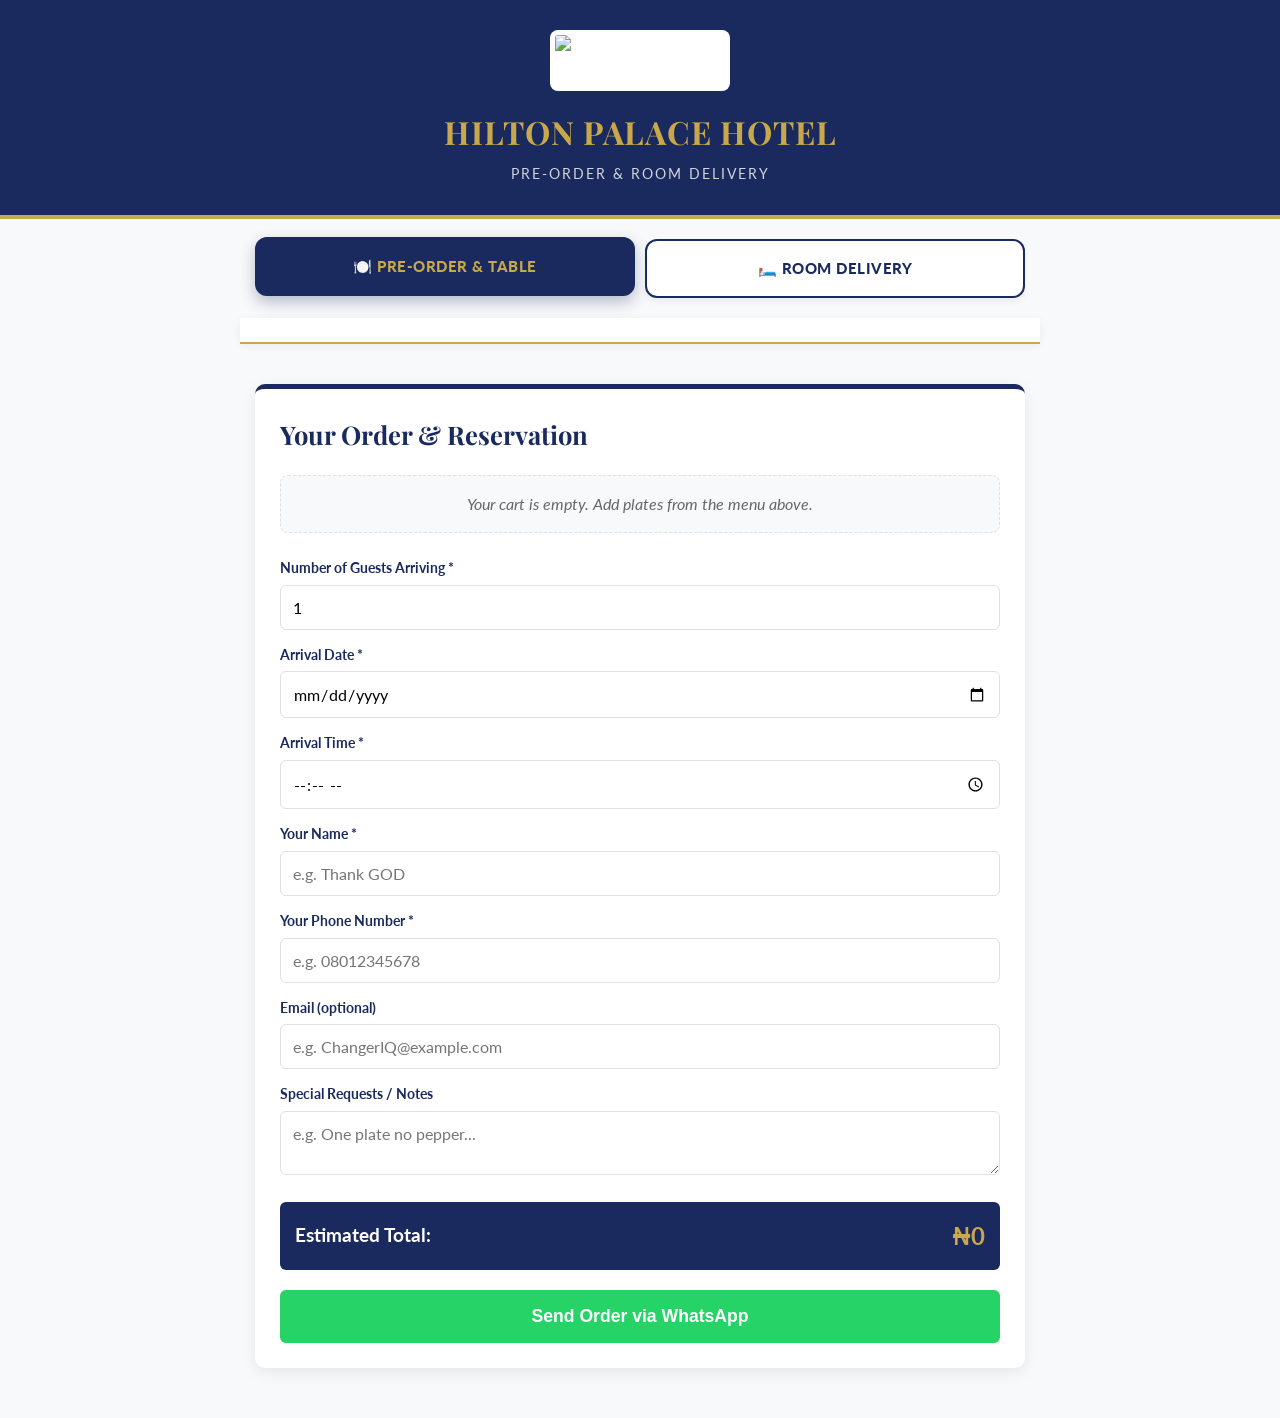
==== commit 7460c685: "Add files via upload" ====
--- a/index.html
+++ b/index.html
@@ -5,8 +5,9 @@
     <meta name="viewport" content="width=device-width, initial-scale=1.0">
     <title>Hilton Palace Hotel - Order & Reserve</title>
     <link rel="stylesheet" href="Hilton.css">
-    <link href="https://fonts.googleapis.com/css2?family=Playfair+Display:wght@600;700&family=Lato:wght@400;700&display=swap" rel="stylesheet">
+    <link href="https://fonts.googleapis.com/css2?family=Playfair+Display:wght@600;700&family=Lato:wght@400;700;900&display=swap" rel="stylesheet">
 
+    <!-- Google Analytics -->
     <script async src="https://www.googletagmanager.com/gtag/js?id=G-F42GC445V5"></script>
     <script>
       window.dataLayer = window.dataLayer || [];
@@ -18,12 +19,14 @@
 <body>
 
     <header>
+        <!-- Make sure your file on GitHub is named exactly logo.jpg -->
         <img src="logo.jpg" alt="Hilton Palace Hotel Logo" class="hotel-logo">
         <h1>HILTON PALACE HOTEL</h1>
         <p>Pre-Order & Room Delivery</p>
     </header>
 
     <main>
+        <!-- BOLD TABS -->
         <div class="order-tabs">
             <button class="tab-btn active" id="tab-preorder" onclick="switchTab('preorder')">
                 🍽️ Pre-Order & Table
@@ -44,6 +47,7 @@
             </div>
 
             <form id="booking-form">
+                <!-- PRE-ORDER FIELDS -->
                 <div id="preorder-fields">
                     <div class="form-group">
                         <label for="guests">Number of Guests Arriving *</label>
@@ -61,6 +65,7 @@
                     </div>
                 </div>
 
+                <!-- ROOM DELIVERY FIELDS -->
                 <div id="room-fields" style="display: none;">
                     <div class="form-group">
                         <label for="room-number">Room Number *</label>
@@ -83,9 +88,10 @@
                     </div>
                 </div>
 
+                <!-- SHARED FIELDS -->
                 <div class="form-group">
                     <label for="customer-name">Your Name *</label>
-                    <input type="text" id="customer-name" placeholder="e.g. Ada Obi" required>
+                    <input type="text" id="customer-name" placeholder="e.g. Thank GOD" required>
                 </div>
 
                 <div class="form-group">
@@ -95,7 +101,7 @@
 
                 <div class="form-group">
                     <label for="customer-email">Email (optional)</label>
-                    <input type="email" id="customer-email" placeholder="e.g. ada@example.com">
+                    <input type="email" id="customer-email" placeholder="e.g. ChangerIQ@example.com">
                 </div>
 
                 <div class="form-group">
--- a/Hilton.css
+++ b/Hilton.css
@@ -157,12 +157,6 @@
 #submit-btn:hover { background-color: #1ebe5d; }
 #submit-btn:disabled { background-color: #ccc; cursor: not-allowed; }
 
-@media (max-width: 500px) {
-    .menu-item { flex-direction: column; align-items: flex-start; gap: 10px; }
-    .item-controls { margin-left: 0; width: 100%; justify-content: flex-end; }
-    .total-box { flex-direction: column; align-items: flex-end; gap: 5px; }
-}
-
 /* STICKY CATEGORY NAVIGATION */
 .category-nav {
     position: sticky;
@@ -206,40 +200,51 @@
     border-color: var(--primary-blue);
 }
 
-/* ORDER TYPE TABS */
+/* BOLD ORDER TYPE TABS */
 .order-tabs {
     display: flex;
-    gap: 8px;
-    margin: 20px 0 15px 0;
-    padding: 6px;
-    background: var(--white);
-    border-radius: 12px;
-    box-shadow: 0 2px 8px rgba(0,0,0,0.06);
+    gap: 10px;
+    margin: 20px 0;
+    padding: 0;
+    background: transparent;
 }
 
 .tab-btn {
     flex: 1;
-    padding: 14px 10px;
-    border: none;
-    background: transparent;
-    border-radius: 8px;
+    padding: 18px 10px;
+    border: 2px solid var(--primary-blue);
+    background: var(--white);
+    border-radius: 12px;
     cursor: pointer;
     font-family: 'Lato', sans-serif;
-    font-size: 0.85rem;
-    font-weight: 700;
-    color: var(--text-light);
+    font-size: 0.95rem;
+    font-weight: 900;
+    color: var(--primary-blue);
     transition: all 0.2s;
     text-transform: uppercase;
     letter-spacing: 0.5px;
+    display: flex;
+    align-items: center;
+    justify-content: center;
+    gap: 8px;
+    box-shadow: 0 4px 6px rgba(0,0,0,0.05);
 }
 
 .tab-btn.active {
     background: var(--primary-blue);
     color: var(--gold);
-    box-shadow: 0 2px 8px rgba(26, 42, 94, 0.25);
+    border-color: var(--primary-blue);
+    box-shadow: 0 6px 15px rgba(26, 42, 94, 0.3);
+    transform: translateY(-2px);
 }
 
 .tab-btn:hover:not(.active) {
     background: var(--light-bg);
-    color: var(--primary-blue);
+    border-color: var(--gold);
+}
+
+@media (max-width: 500px) {
+    .menu-item { flex-direction: column; align-items: flex-start; gap: 10px; }
+    .item-controls { margin-left: 0; width: 100%; justify-content: flex-end; }
+    .total-box { flex-direction: column; align-items: flex-end; gap: 5px; }
 }
